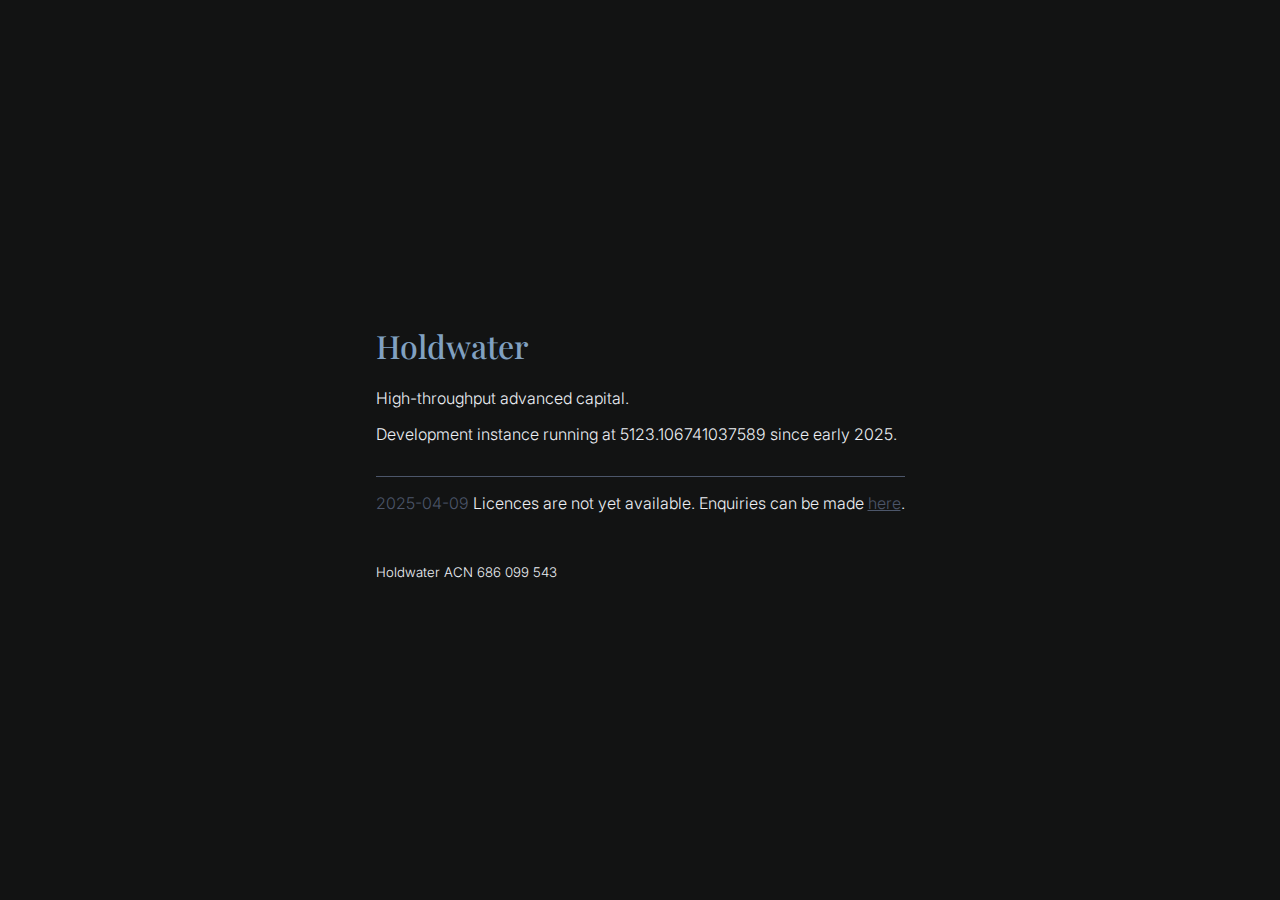
==== index.html @ c571e25c "foot" ====
<!DOCTYPE html>
<html lang="en">
  <head>
    <meta charset="UTF-8">
    <meta name="viewport" content="width=device-width, initial-scale=1.0">
    <title>Holdwater</title>
    <link rel="stylesheet" href="index.css">
    <script src="index.js"></script>
  </head>
  <body>
    <div class="main">
      <h1>Holdwater</h1>
      <p>High-throughput advanced capital.</p>
      <p>Development instance running at
        <span id="update"></span>
        since early 2025.</p>
      <p class="micro"><span id="timestamp"></span>
        Licences are not yet available. Enquiries can be made
        <a href="mailto:enq@holdwater.ac">here</a>.</p>
      <p class="footer"><small>Holdwater ACN 686 099 543</small></p>
    </div>
  </body>
</html>
---- index.css ----
@font-face {
  font-family: 'Inter';
  src: url('assets/Inter_18pt-Light.ttf') format('truetype'),
  font-weight: normal;
  font-style: normal;
  font-display: swap;
}

@font-face {
  font-family: 'Playfair';
  src: url('assets/PlayfairDisplay-Medium.ttf') format('truetype'),
  font-weight: normal;
  font-style: normal;
  font-display: swap;
}

body {
  margin: 0;
  height: 100vh;
  display: flex;
  justify-content: center;
  align-items: center;
  background-color: #121313;
  font-family: "Inter", sans-serif;
  font-optical-sizing: auto;
  font-weight: 300;
  font-style: normal;
  color: #ECEFF4;
}

h1 {
  font-family: "Playfair", serif !important;
  font-optical-sizing: auto;
  font-weight: 400;
  font-style: normal;
  color: #81A1C1;
}

a {
  color: #4C566A;
}

.main {
  margin: 1em;
}

.micro {
  margin-top: 2em;
  border-top: 1px solid #4C566A;
  padding-top: 1em;
}

.footer {
  margin-top: 2em;
  padding-top: 1em;
}

#timestamp {
  color: #4C566A;
}

.red {
  color: #BF616A;
}
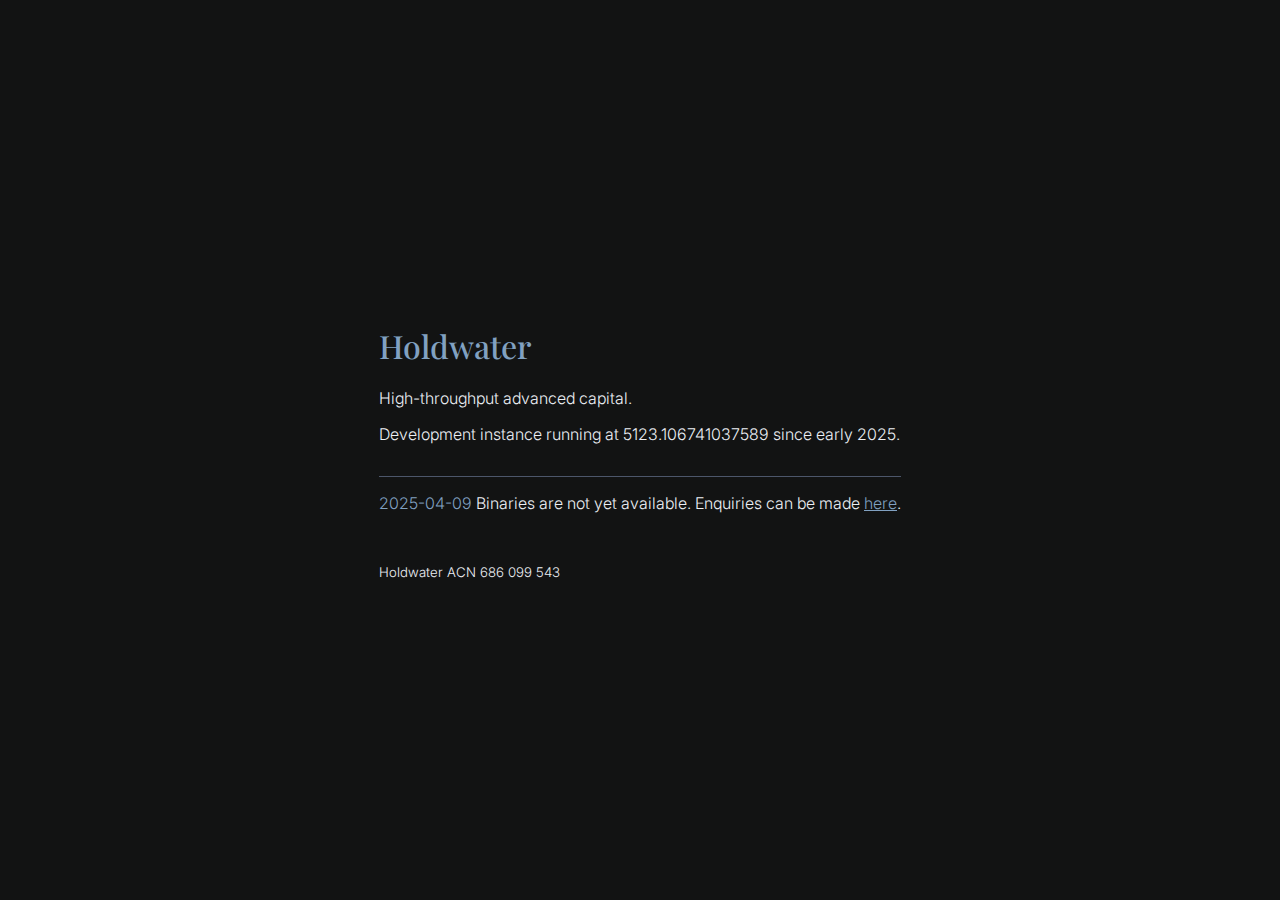
==== commit 2cf896cc: "binaries" ====
--- a/index.html
+++ b/index.html
@@ -15,7 +15,7 @@
         <span id="update"></span>
         since early 2025.</p>
       <p class="micro"><span id="timestamp"></span>
-        Licences are not yet available. Enquiries can be made
+        Binaries are not yet available. Enquiries can be made
         <a href="mailto:enq@holdwater.ac">here</a>.</p>
       <p class="footer"><small>Holdwater ACN 686 099 543</small></p>
     </div>
--- a/index.css
+++ b/index.css
@@ -37,7 +37,7 @@
 }
 
 a {
-  color: #4C566A;
+  color: #81A1C1;
 }
 
 .main {
@@ -56,7 +56,7 @@
 }
 
 #timestamp {
-  color: #4C566A;
+  color: #81A1C1;
 }
 
 .red {
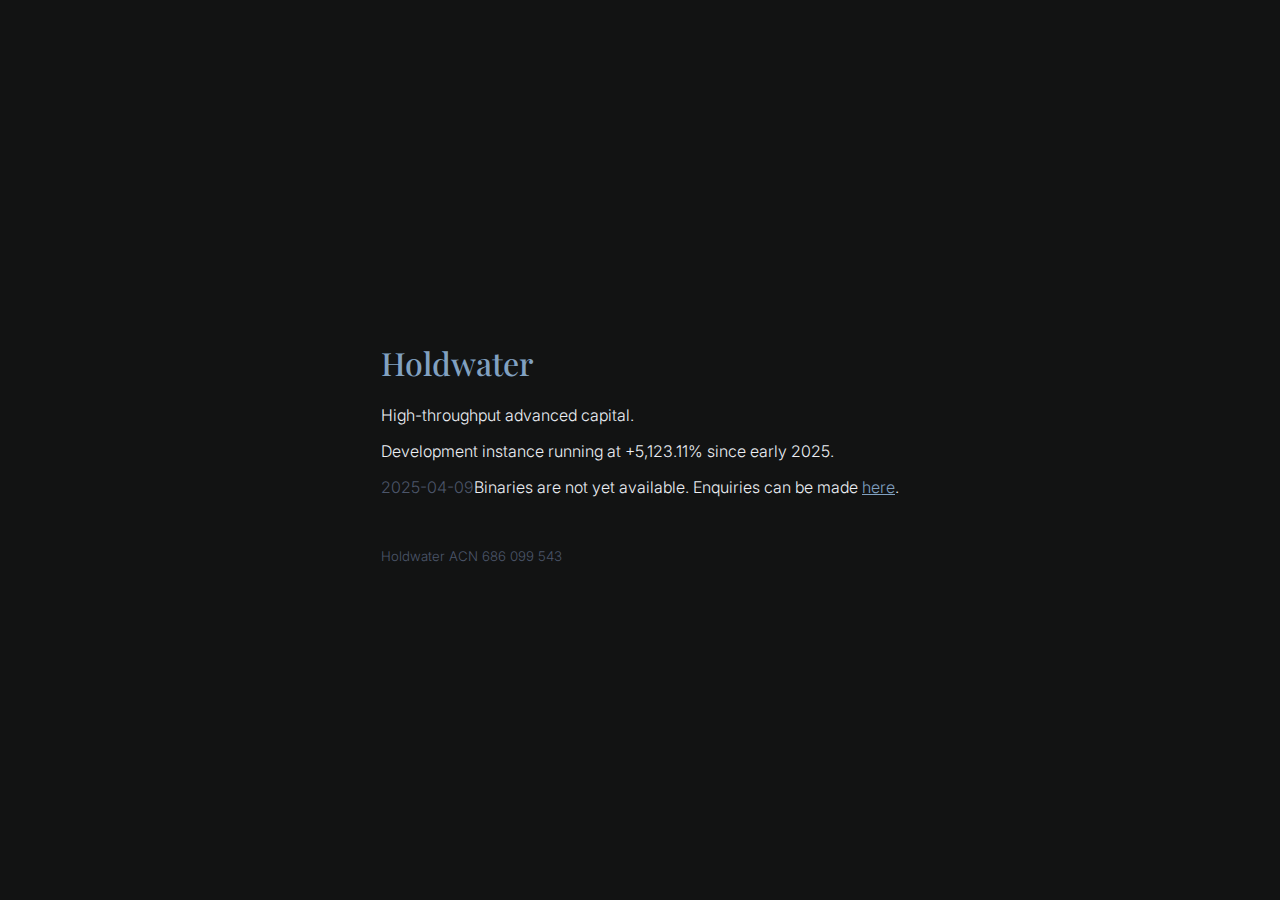
==== commit d6f311f1: "autoblog" ====
--- a/index.html
+++ b/index.html
@@ -14,9 +14,7 @@
       <p>Development instance running at
         <span id="update"></span>
         since early 2025.</p>
-      <p class="micro"><span id="timestamp"></span>
-        Binaries are not yet available. Enquiries can be made
-        <a href="mailto:enq@holdwater.ac">here</a>.</p>
+      <div id="micro"></div>
       <p class="footer"><small>Holdwater ACN 686 099 543</small></p>
     </div>
   </body>
--- a/index.css
+++ b/index.css
@@ -53,10 +53,11 @@
 .footer {
   margin-top: 2em;
   padding-top: 1em;
+  color: #4C566A;
 }
 
 #timestamp {
-  color: #81A1C1;
+  color: #4C566A;
 }
 
 .red {
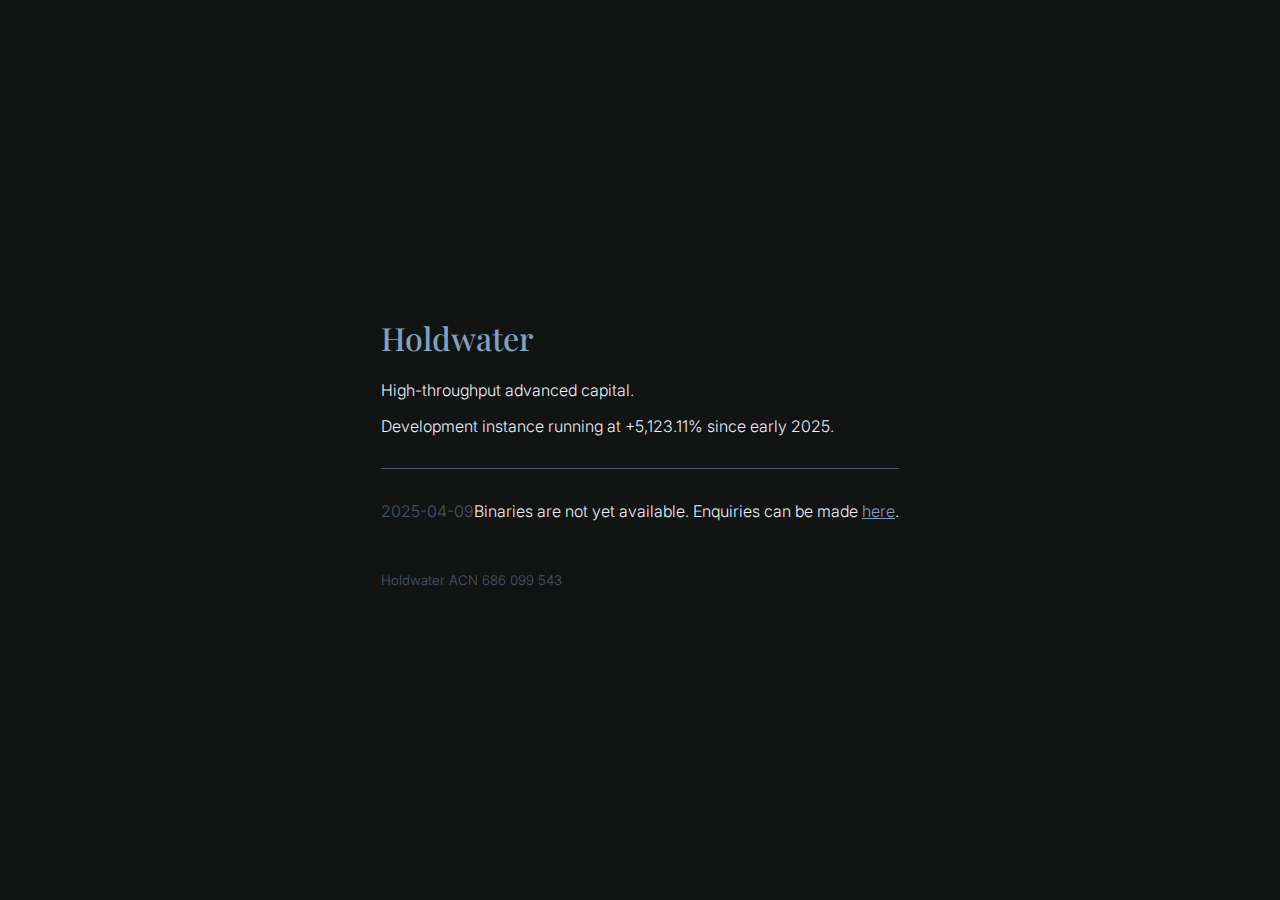
==== commit f83a372f: "added the script, removed vars" ====
--- a/index.html
+++ b/index.html
@@ -12,7 +12,7 @@
       <h1>Holdwater</h1>
       <p>High-throughput advanced capital.</p>
       <p>Development instance running at
-        <span id="update"></span>
+        <span id="position"></span>
         since early 2025.</p>
       <div id="micro"></div>
       <p class="footer"><small>Holdwater ACN 686 099 543</small></p>
--- a/index.css
+++ b/index.css
@@ -44,7 +44,7 @@
   margin: 1em;
 }
 
-.micro {
+#micro {
   margin-top: 2em;
   border-top: 1px solid #4C566A;
   padding-top: 1em;
@@ -56,7 +56,7 @@
   color: #4C566A;
 }
 
-#timestamp {
+.timestamp {
   color: #4C566A;
 }
 
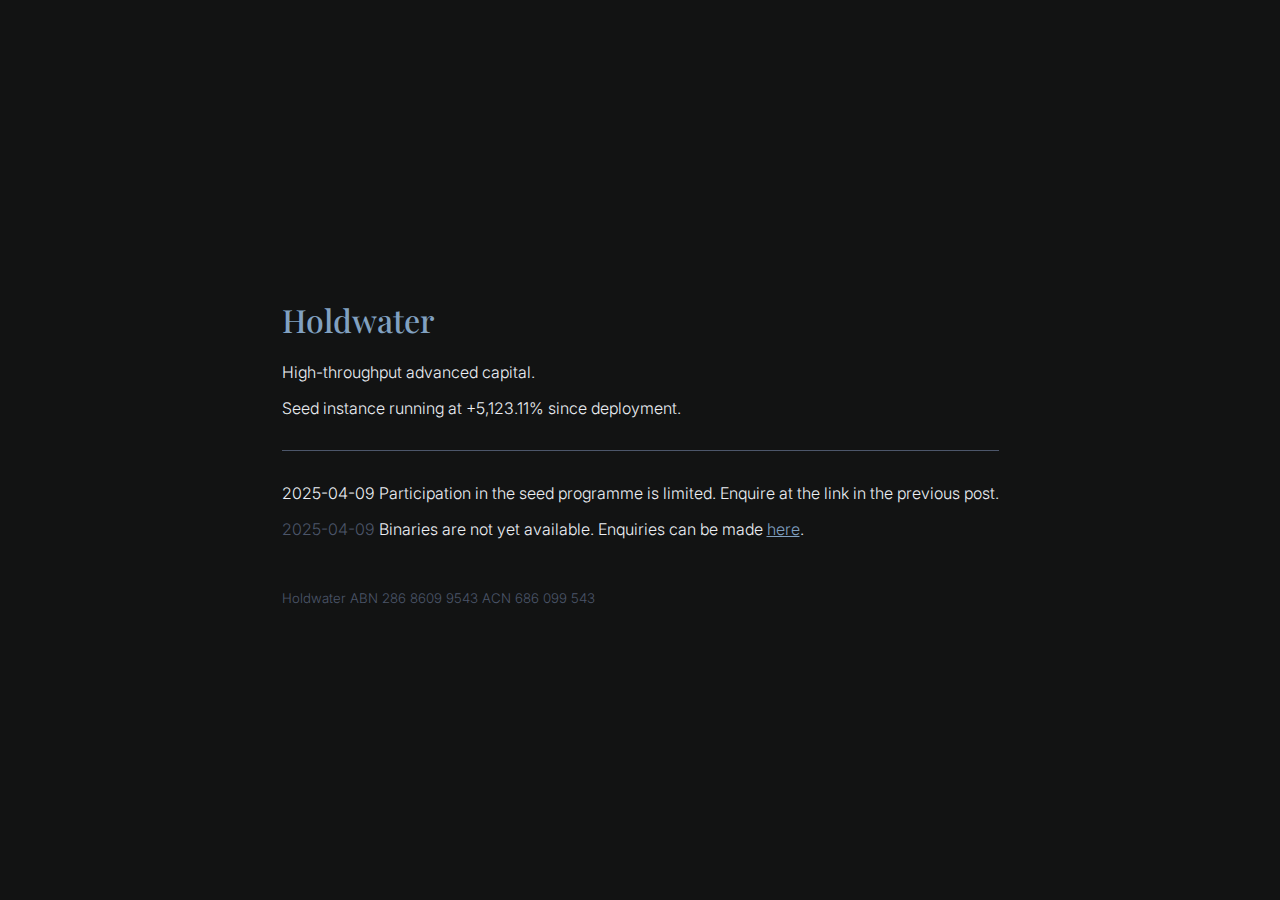
==== commit 3ee2ea5a: "part" ====
--- a/index.html
+++ b/index.html
@@ -11,11 +11,11 @@
     <div class="main">
       <h1>Holdwater</h1>
       <p>High-throughput advanced capital.</p>
-      <p>Development instance running at
+      <p>Seed instance running at
         <span id="position"></span>
-        since early 2025.</p>
+        since deployment.</p>
       <div id="micro"></div>
-      <p class="footer"><small>Holdwater ACN 686 099 543</small></p>
+      <p class="footer"><small>Holdwater ABN 286 8609 9543 ACN 686 099 543</small></p>
     </div>
   </body>
 </html>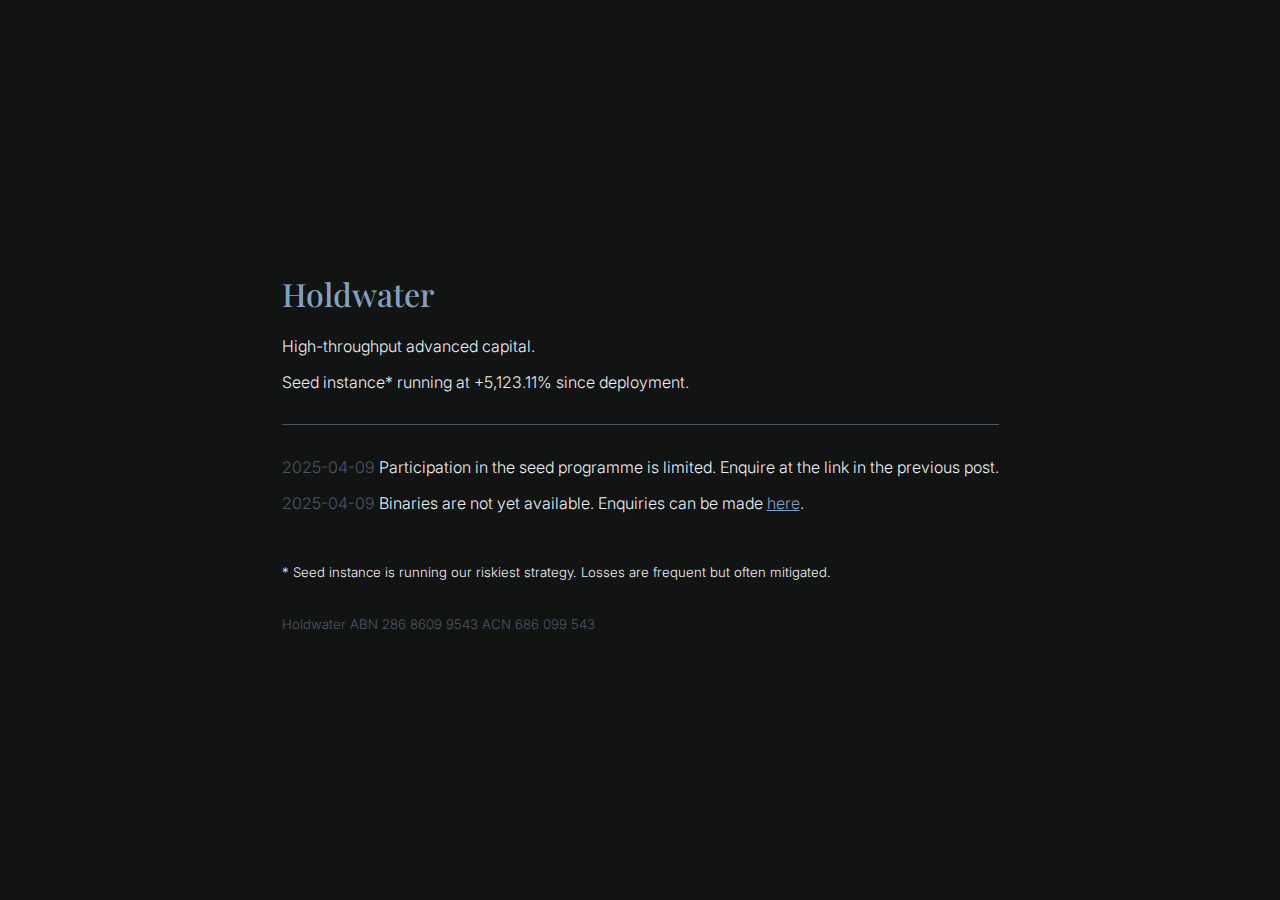
==== commit 68a1735a: "sub" ====
--- a/index.html
+++ b/index.html
@@ -11,11 +11,16 @@
     <div class="main">
       <h1>Holdwater</h1>
       <p>High-throughput advanced capital.</p>
-      <p>Seed instance running at
+      <p>Seed instance* running at
         <span id="position"></span>
         since deployment.</p>
       <div id="micro"></div>
-      <p class="footer"><small>Holdwater ABN 286 8609 9543 ACN 686 099 543</small></p>
+      <p class="footer">
+        <small>* Seed instance is running our riskiest strategy. Losses are frequent but often mitigated.</small>
+      </p>
+      <p class="sub-footer">
+        <small class="legal">Holdwater ABN 286 8609 9543 ACN 686 099 543</small>
+      </p>
     </div>
   </body>
 </html>--- a/index.css
+++ b/index.css
@@ -53,6 +53,14 @@
 .footer {
   margin-top: 2em;
   padding-top: 1em;
+}
+
+.sub-footer {
+  margin-top: 1em;
+  padding-top: 1em;
+}
+
+.legal {
   color: #4C566A;
 }
 
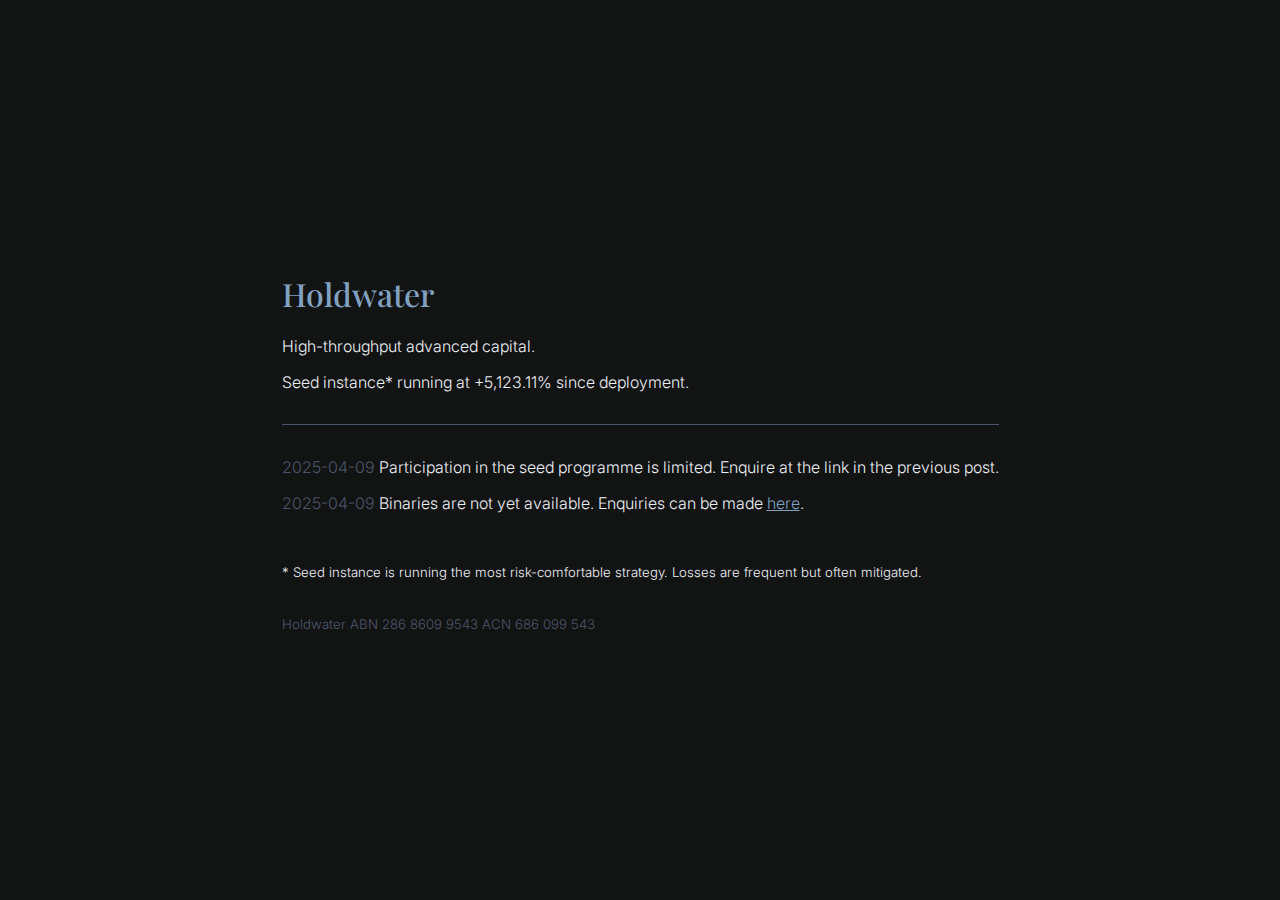
==== commit 3fed3302: "lang" ====
--- a/index.html
+++ b/index.html
@@ -16,7 +16,7 @@
         since deployment.</p>
       <div id="micro"></div>
       <p class="footer">
-        <small>* Seed instance is running our riskiest strategy. Losses are frequent but often mitigated.</small>
+        <small>* Seed instance is running the most risk-comfortable strategy. Losses are frequent but often mitigated.</small>
       </p>
       <p class="sub-footer">
         <small class="legal">Holdwater ABN 286 8609 9543 ACN 686 099 543</small>
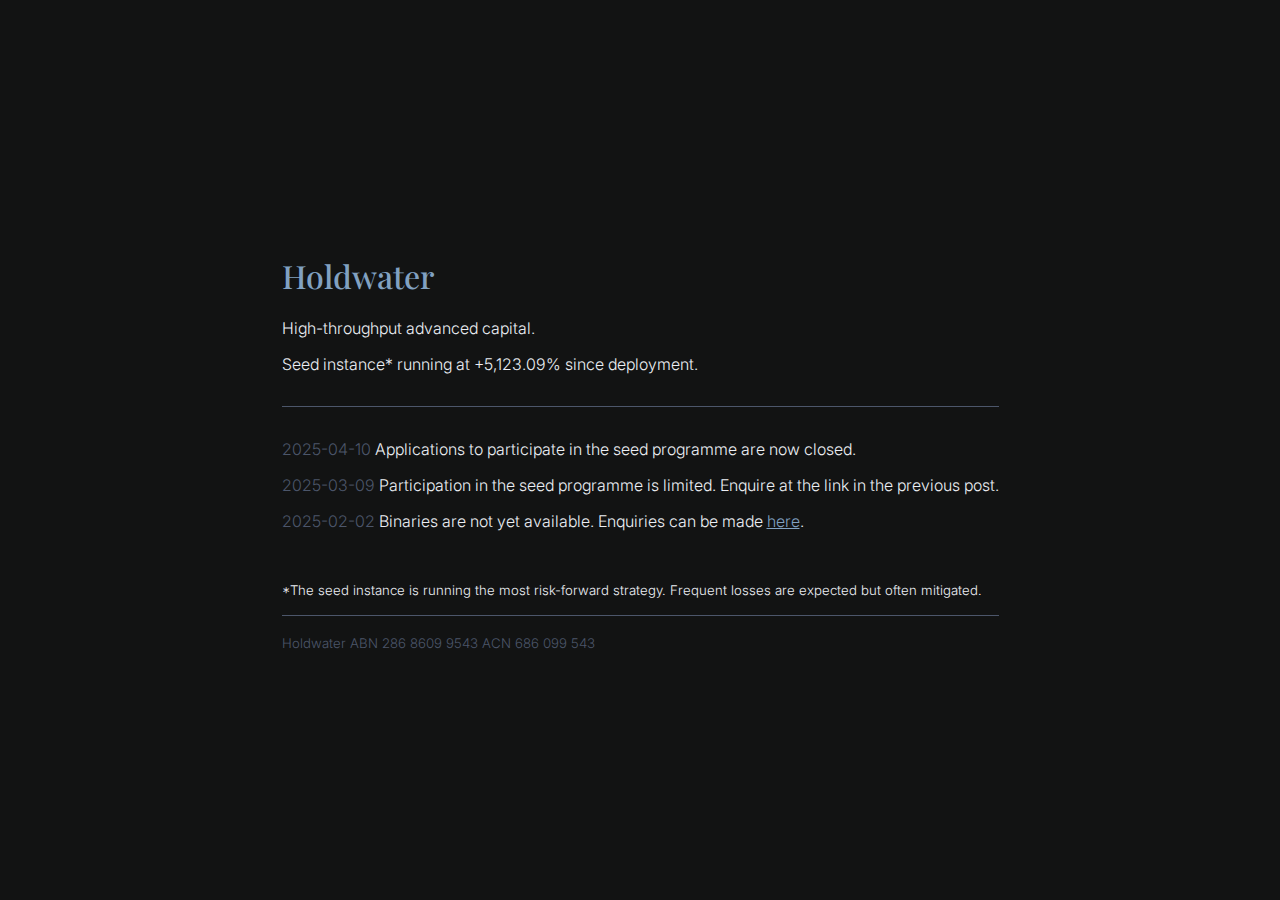
==== commit dbade32e: "micro" ====
--- a/index.html
+++ b/index.html
@@ -16,7 +16,7 @@
         since deployment.</p>
       <div id="micro"></div>
       <p class="footer">
-        <small>* Seed instance is running the most risk-comfortable strategy. Losses are frequent but often mitigated.</small>
+        <small>*The seed instance is running the most risk-forward strategy. Frequent losses are expected but often mitigated.</small>
       </p>
       <p class="sub-footer">
         <small class="legal">Holdwater ABN 286 8609 9543 ACN 686 099 543</small>
--- a/index.css
+++ b/index.css
@@ -56,7 +56,7 @@
 }
 
 .sub-footer {
-  margin-top: 1em;
+  border-top: 1px solid #4C566A;
   padding-top: 1em;
 }
 
